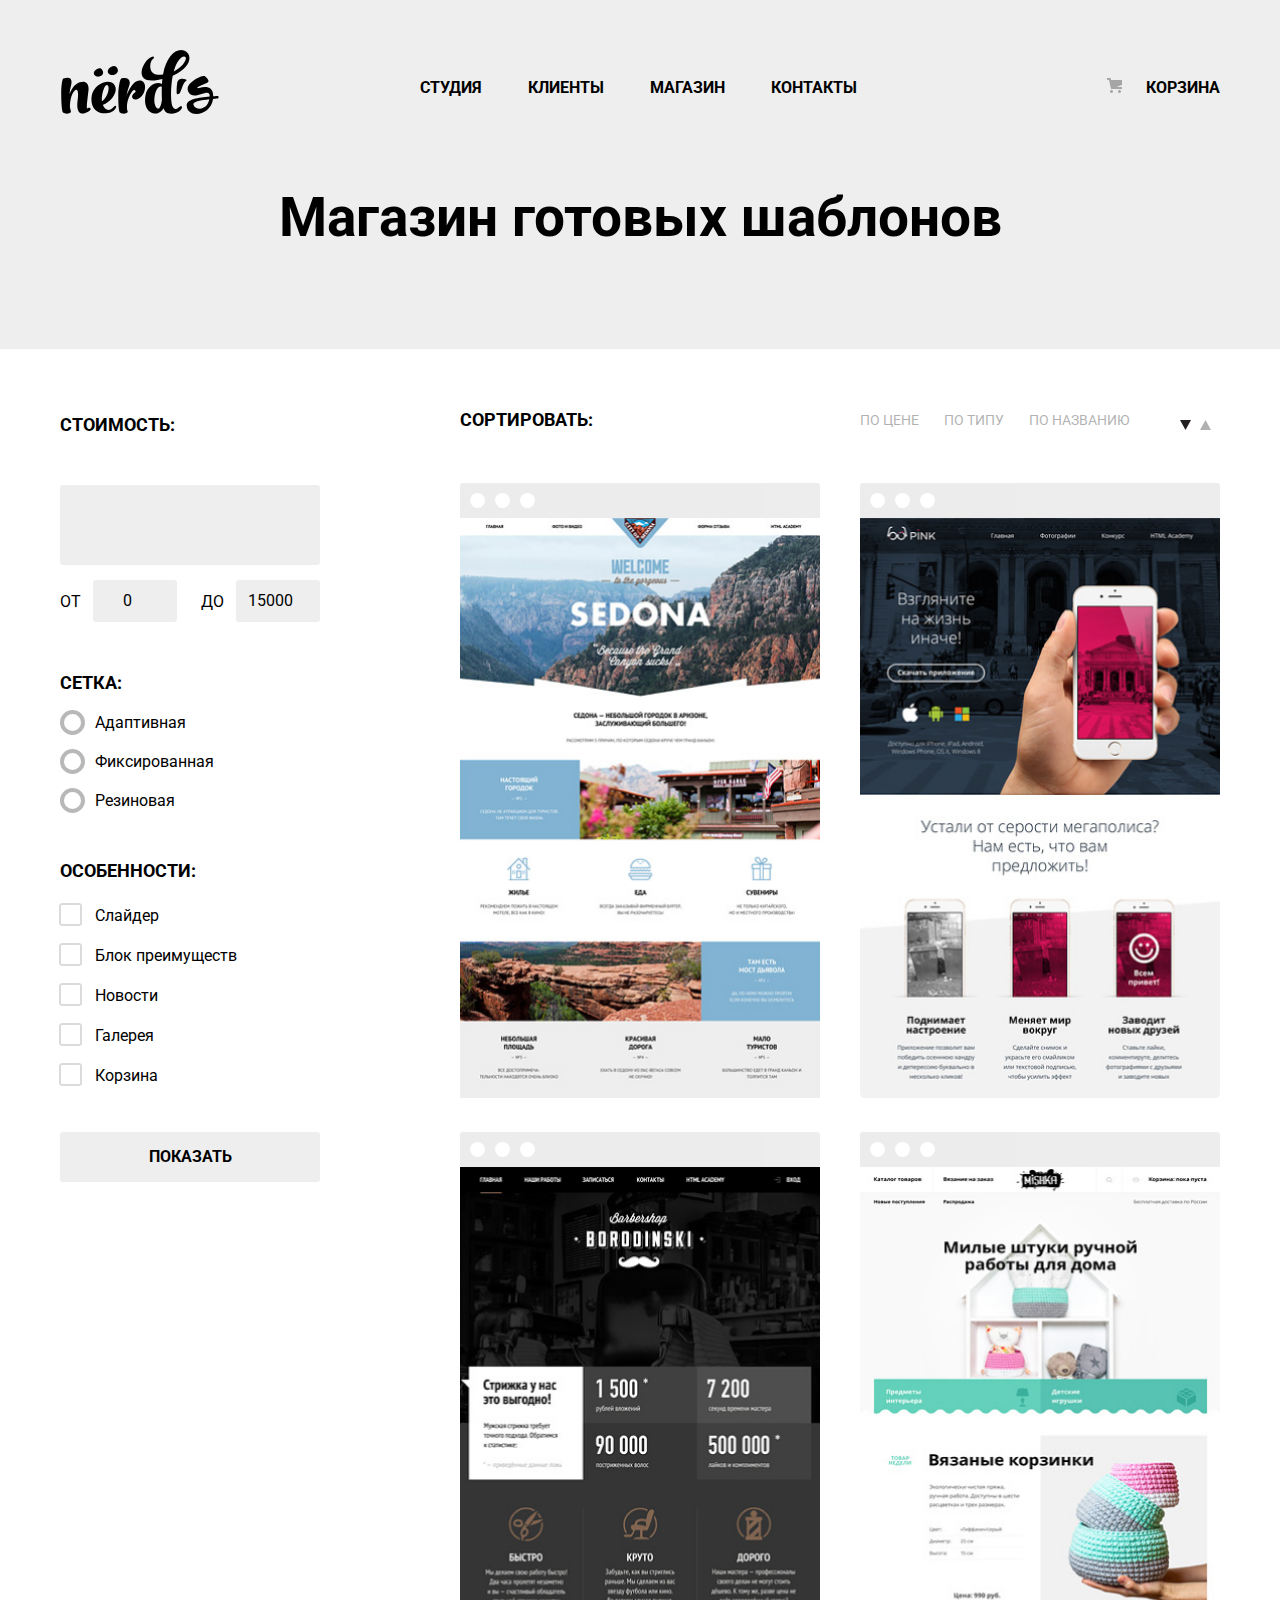
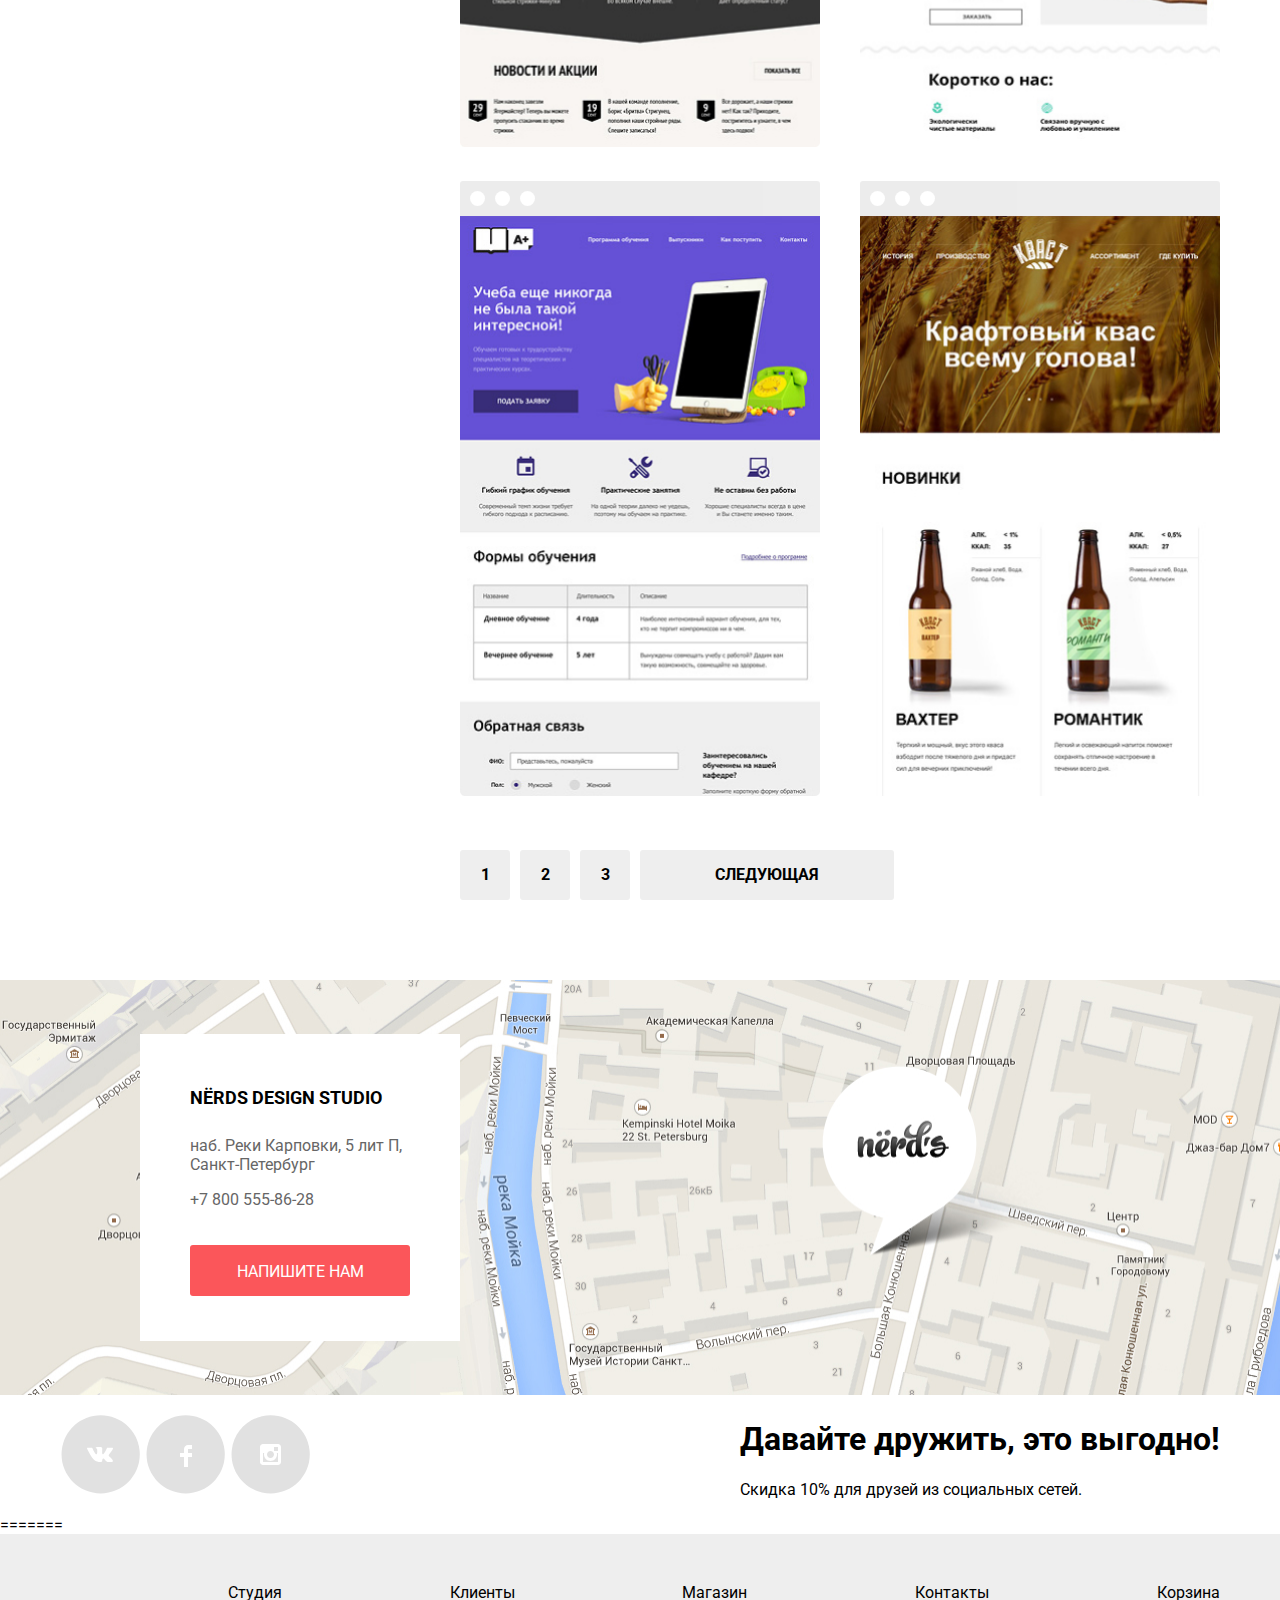
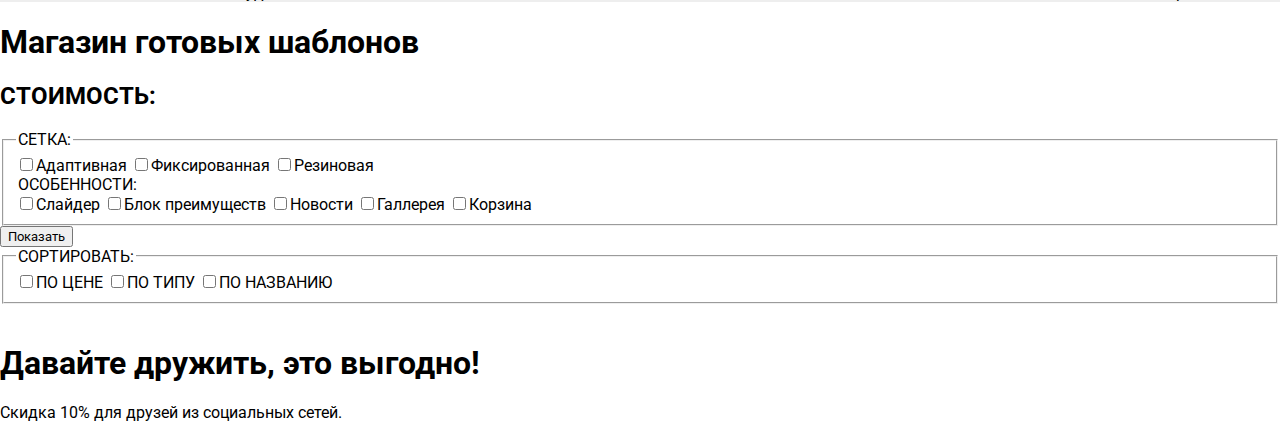
==== catalog.html @ 6c23aca0 "nerds-30" ====
<!DOCTYPE html>
<html>
<head>
	<title>Nёrds Catalog</title>
	<link rel="icon" href="img/favico.svg">
	<link rel="stylesheet" type="text/css" href="css/style.css">
	<link rel="preconnect" href="https://fonts.gstatic.com">
	<link rel="stylesheet" href="https://fonts.googleapis.com/css2?family=Roboto&display=swap">
</head>
<body>
	<!--Header-->
	<div class="container">
		<header class="header">
			<nav class="nav">
				<a href="index.html" class="logo"><img src="img/logo.svg" width="160" height="65" alt="логотип" class="logo"></a>
				<ul class="nav_list">
					<li><a href="index.html" class="nav_link">СТУДИЯ</a></li>
					<li><a href="#" class="nav_link">КЛИЕНТЫ</a></li>
					<li><a href="catalog.html" class="nav_link">МАГАЗИН</a></li>
					<li><a href="#" class="nav_link">КОНТАКТЫ</a></li>
				</ul>
				<div class="nav_cart">
					<img src="img/cart-icon.svg" class="nav_cart_img" width="15" height="15" alt="Корзина">
					<a href="#" class="cart">КОРЗИНА</a>
				</div>
			</nav>
			<div>
				<h1 class="header_title">Магазин готовых шаблонов</h1>
			</div>
		</header>
	</div>

	<!--Price List-->
	<main class="price_list">
		<section class="filter">
			<p class="filter_txt">СТОИМОСТЬ:</p>
			<div class="cost_filter"></div>
			<div class="cost_range">
				<div>
					<label class="cost_num_from">ОТ</label><input class="cost_from_up_to" id="cost_num_from" type="number" value="0">
				</div>
				<div>
					<label class="cost_num_up_to">ДО</label><input class="cost_from_up_to" id="cost_num_up_to" type="number" value="15000"> 
				</div>
			</div>

	<!--Grid-->
			<div class="grid_settings">
				<p class="grid_setting_txt">СЕТКА:</p>
				<ul class="grid_settings_view">
					<li class="grid_settings_li">
						<input class="grid_radio_hidden grid_radio" id="r1" type="radio">
						<label class="grid_radio" for="r1">Адаптивная</label> 
					</li>
					<li class="grid_settings_li">
						<input class="grid_radio_hidden grid_radio" id="r2" type="radio">
						<label class="grid_radio" for="r2">Фиксированная</label> 
					</li>
					<li class="grid_settings_li">
						<input class="grid_radio_hidden grid_radio" id="r3" type="radio">
						<label class="grid_radio" for="r3">Резиновая</label> 
					</li>
				</ul>
			</div>

	<!--Features-->
			<div class="features">
				<p class="features_txt">ОСОБЕННОСТИ:</p>
				<ul class="features_list">
					<li class="features_li">
						<input class="features_checkbox" id="features_checkbox_1" type="checkbox"><label class="features_li_txt" for="features_checkbox_1">Слайдер</label>
					</li>
					<li class="features_li">
						<input class="features_checkbox" id="features_checkbox_2" type="checkbox"><label class="features_li_txt" for="features_checkbox_2">Блок преимуществ</label>
					</li>
					<li class="features_li">
						<input class="features_checkbox" id="features_checkbox_3" type="checkbox"><label class="features_li_txt" for="features_checkbox_3">Новости</label>
					</li>
					<li class="features_li">
						<input class="features_checkbox" id="features_checkbox_4" type="checkbox"><label class="features_li_txt" for="features_checkbox_4">Галерея</label>
					</li>
					<li class="features_li">
						<input class="features_checkbox" id="features_checkbox_5" type="checkbox"><label class="features_li_txt" for="features_checkbox_5">Корзина</label>
					</li>
				</ul>
				<button class="features_btn">ПОКАЗАТЬ</button>
			</div>
		</section>

	<!--Layouts-->
		<div class="layouts">
			<div class="layouts_sorting">
				<p class="layouts_sorting_txt">СОРТИРОВАТЬ:</p>
				<ul class="layouts_options">
					<li class="layouts_sorting_li"><a href="#">ПО ЦЕНЕ</a></li>
					<li class="layouts_sorting_li"><a href="#">ПО ТИПУ</a></li>
					<li class="layouts_sorting_li"><a href="#">ПО НАЗВАНИЮ</a></li>
					<li class="layouts_sorting_arrow arrow_down"><a href="#"></a></li>
					<li class="layouts_sorting_arrow arrow_up"><a href="#"></a></li>
				</ul>
			</div>

			<div class="layouts_list">

				<div class="layout">
					<div class="round">
						<div></div>
						<div></div>
						<div></div>
					</div>
					<img src="img/sedona.jpg" width="360" height="580" alt="Sedona">
					<div class="layout_info">
						<p class="layout_info_name">SEDONA</p>
						<p class="layout_info_desc">Информационный сайт для туристов</p>
						<button class="layout_info_price">9 900 ₽</button>
					</div>
				</div>

				<div class="layout">
					<div class="round">
						<div></div>
						<div></div>
						<div></div>
					</div>
					<img src="img/pink.jpg" width="360" height="580" alt="Pink app">
					<div class="layout_info">
						<p class="layout_info_name">PINK APP</p>
						<p class="layout_info_desc">Продуктовый лендинг приложения для iOS и Android</p>
						<button class="layout_info_price">9 900 ₽</button>
					</div>
				</div> 

				<div class="layout">
					<div class="round">
						<div></div>
						<div></div>
						<div></div>
					</div>
					<img src="img/borodinski.jpg" width="360" height="580" alt="Borodinski barbershop">
					<div class="layout_info">
						<p class="layout_info_name">BORODINSKI</p>
						<p class="layout_info_desc">Сайт салона красоты. Для мужчин, да.</p>
						<button class="layout_info_price">9 900 ₽</button>
					</div>
				</div>

				<div class="layout">
					<div class="round">
						<div></div>
						<div></div>
						<div></div>
					</div>
					<img src="img/mishka.jpg" width="360" height="580" alt="Mishka shop">
					<div class="layout_info">
						<p class="layout_info_name">MISHKA</p>
						<p class="layout_info_desc">Интернет-магазин вязаных игрушек</p>
						<button class="layout_info_price">9 900 ₽</button>
					</div>
				</div>

				<div class="layout">
					<div class="round">
						<div></div>
						<div></div>
						<div></div>
					</div>
					<img src="img/aplus.jpg" width="360" height="580" alt="A-plus courses">
					<div class="layout_info">
						<p class="layout_info_name">A-PLUS</p>
						<p class="layout_info_desc">Лендинг курсов повышения квалификации</p>
						<button class="layout_info_price">9 900 ₽</button>
					</div>
				</div>   

				<div class="layout">
					<div class="round">
						<div></div>
						<div></div>
						<div></div>
					</div>
					<img src="img/kvast.jpg" width="360" height="580" alt="Kvast drinks">
					<div class="layout_info">
						<p class="layout_info_name">КВАСТ</p>
						<p class="layout_info_desc">Промо-сайт производителя крафтового кваса</p>
						<button class="layout_info_price">9 900 ₽</button>
					</div>
				</div>
			</div>

	<!--Layouts Navigation-->
			<div class="layout_nav">
				<a href="#" class="layout_link">1</a>
				<a href="#" class="layout_link">2</a>
				<a href="#" class="layout_link">3</a>
				<a href="#" class="layout_link nav_next">СЛЕДУЮЩАЯ</a>
			</div>
		</div>
	</main>
	<!--Geolocation-->
	<section class="geolocation">
		<div class="geo_main">
			<p class="geo_title">NЁRDS DESIGN STUDIO</p>
			<p class="geo_info">наб. Реки Карповки, 5 лит П, Санкт-Петербург</p>
			<a href="tel:+78005558628" class="geo_contacts">+7 800 555-86-28</a>
			<a href="#" class="geo_btn">НАПИШИТЕ НАМ</a>
		</div>
		<div class="geo_map">
			<img src="img/map.jpg" width="1440" height="415" class="geo-img" alt="191186, Санкт-Петербург, ул. Б. Конюшенная, д. 19/8">
		</div>
	</section>

	<footer class="footer">
		<div>
			<a href="#" class="social"><img src="img/vk.svg" width="81" height="81" alt="ВКонтакте"></a>
			<a href="#" class="social"><img src="img/facebook.svg" width="81" height="81" alt="Facebook"></a>
			<a href="#" class="social"><img src="img/instagram.svg" width="81" height="81" alt="Instagram"></a>
		</div>
		<div class="footer_end">
			<h1 class="footer_slogan">Давайте дружить, это выгодно!</h1>
			<p class="footer_txt">Скидка 10% для друзей из социальных сетей.</p>
		</div>
	</footer>
</body>
</html>
=======
<html lang="ru">
  <head>
    <link rel="stylesheet" type="text/css" href="">
    <meta charset="utf-8">
    <title>HTML Academy: Нёрдс</title>
  </head>
  <body>

    <!--Main Info-->
    <main>
    <!--Header-->
    <header class="header">
      <nav class="nav">
        <img src="https://via.placeholder.com/150x100" alt="" alt="nёrds">
          <a href="">Студия</a>
          <a href="">Клиенты</a>
          <a href="">Магазин</a>
          <a href="">Контакты</a>
          <a href="">Корзина</a>
          </nav>
    </header>
    <h1>Магазин готовых шаблонов</h1>

      <!--Стоимость-->
    <h2>СТОИМОСТЬ:</h2>
      <fieldset>
        <legend>СЕТКА:</legend>
          <input type="checkbox">Адаптивная</input>
          <input type="checkbox">Фиксированная</input>
          <input type="checkbox">Резиновая</input>

        <legend>ОСОБЕННОСТИ:</legend>
          <input type="checkbox">Слайдер</input>
          <input type="checkbox">Блок преимуществ</input>
          <input type="checkbox">Новости</input>
          <input type="checkbox">Галлерея</input>
          <input type="checkbox">Корзина</input>
      </fieldset>
      <button class="button">Показать</button>

      <!--Сортировка-->
      <fieldset>
        <legend>СОРТИРОВАТЬ:</legend>
          <input type="checkbox">ПО ЦЕНЕ</input>
          <input type="checkbox">ПО ТИПУ</input>
          <input type="checkbox">ПО НАЗВАНИЮ</input>
      </fieldset>
        <img src="https://via.placeholder.com/150x100" alt="">
        <img src="https://via.placeholder.com/150x100" alt="">
        <img src="https://via.placeholder.com/150x100" alt="">
        <img src="https://via.placeholder.com/150x100" alt="">
        <img src="https://via.placeholder.com/150x100" alt="">
        <img src="https://via.placeholder.com/150x100" alt="">
    </main>
    
        <!--Подвал-->
      <footer>
        <h1>Давайте дружить, это выгодно!</h1>
        <p>Скидка 10% для друзей из социальных сетей.</p>
       </footer>
  </body>
</html>
---- css/style.css ----
:root {
	--red: #E74246;
	--red-light: #FB565A;
	--red-dark: #D7373B;
	--green: #00BC6C;
	--green-light: #00CA74;
	--green-dark: #00AA62;
	--yellow: #EAB534;
	--yellow-light: #EFC849;
	--yellow-dark: #E5A722;
	--black: #000000;
	--white: #FFFFFF;
	--gray: #E1E1E1;
	--gray-light: #EEEEEE;
	--gray-dark: #666666;
	--gray-darker: #4D4D4D;
}

* {
	font-family: 'Roboto', sans-serif, arial;
}

@font-face {
	src: url(C:\Users\User\Desktop\nerds-30\fonts\roboto.woff);
}

a {
	text-decoration: none;
	color: var(--black);
}
 
body {
	margin: 0 auto;
}

/*Header*/
.container {
	margin: 0 auto;
	max-width: 1440px;
	width: 100%;
	background-color: var(--gray-light)
}

.header {
	padding-top: 49px;
	background-color: var(--gray-light)
}

.nav {
	display: flex;
	justify-content: space-between;
	margin: 0 auto;
	max-width: 1160px;
	width: 100%;
	align-items: center;
}

.nav_list {
	display: flex;
	justify-content: space-between;
	min-width: 437px;
	list-style: none;
	margin: 8px 0 0 -90px;
}

.nav_link {
	font-size: 16px;
	font-weight: bold;
}

.nav_link:hover {
	color: var(--gray-dark)
}

.nav_link:focus {
	color: var(--red)
}

.nav_cart {
	margin-top: 8px;
}

.nav_cart_img {
	padding-right: 20px;
}

.cart {
	font-size: 16px;
	font-weight: bold;
}

.cart:hover {
	color: var(--gray-dark)
}

.cart:focus {
	color: var(--red)
}

/*1st Slider*/

.slider {
	display: flex;
	margin: 0 auto;
	max-width: 1160px;
	width: 100%;
}

.bar {
	width: 18px;
	height: 18px;
	background-color: blue;
}

.slide_1st_slogan {
	font-size: 55px;
	margin: 0;
	margin-top: 75px;
	line-height: 55px;
}

.slide_1st_desc {
	margin-top: 25px;
	font-size: 16px;
	line-height: 24px;
}

.slide_1st_btn {
	display: inline-block;
	font-size: 16px;
	border-radius: 3px;
	color: var(--white);
	background-color: var(--red-light);
	text-align: center;
	margin-top: 20px;
	padding: 15px 54px 17px 54px;
}

.slide_1st_btn:hover {
	background-color: var(--red);
}

.slide_1st_btn:focus {
	background-color: var(--red-dark);
	color: rgba(255, 255, 255, 0.3);
}

/*Offers*/

.offers {
	max-width: 1160px;
	width: 100%;
	margin: 0 auto;
}

.offers_list {
	display: flex;
	max-width: 300px;
	margin-right: 30px;
	margin-top: 80px;
	font-size: 16px;
}

.offers_li {
	margin-right: 100px;
}

.offers_li_p {
	line-height: 24px;
	width: 250px;
}

.offers_btn {
	display: block;
	color: var(--white);
	border: none;
	border-radius: 3px;
	text-align: center;
	max-width: 160px;
	margin-top: 28px;
	padding: 17px 0 13px 0;
}

.web_btn {
	background-color: var(--red-light);
}

.apps_btn {
	background-color: var(--green-light);
}

.presentation_btn {
	background-color: var(--yellow-light);
}

.web_btn:hover {
	background-color: var(--red);
}

.apps_btn:hover {
	background-color: var(--green);
}

.presentation_btn:hover {
	background-color: var(--yellow);
}

.web_btn:focus {
	background-color: var(--red-dark);
	color: rgba(255, 255, 255, 0.3);
}

.apps_btn:focus {
	background-color: var(--green-dark);
	color: rgb(255, 255, 255, 0.3);
}

.presentation_btn:focus {
	background-color: var(--yellow-dark);
	color: rgb(255, 255, 255, 0.3);
}

/*Advantages*/

.about {
	display: flex;
	max-width: 1160px;
	width: 100%;
	margin: 0 auto;
	border-top: solid var(--gray-light) 2px;
	margin-top: 64px; 
	padding-top: 40px;
}

.about_main {
	max-width: 660px;
}

.about_slogan {
	margin-top: 45px;
	font-size: 45px;
	line-height: 45px;
}

.about_desc {
	font-size: 16px;
	line-height: 24px;
}

.about_orders {
	margin-top: 40px;
	font-size: 16px;
	font-weight: bold;
}

.orders_li {
	list-style: none;
	position: relative;
	font-size: 16px;
	margin-top: 30px;
}

.orders_li:before {
	position: absolute;
	background: var(--red-light);
	content: '';
	width: 25px;
	height: 2px;
	top: 8px;
	left: -30px;
}

.about_advantages {
	display: flex;
	align-items: center;
	justify-content: center;
	flex-direction: column;
	margin-left: 149px;
}

.about_advantages_img {
	padding-top: 15px;
	padding-bottom: 20px;
}

.about_advantages_slogan {
	font-size: 18px;
	font-weight: bold;
}

.about_advantages_list {
	display: flex;
	list-style: none;
}

.about_advantages_li {  
}

.about_advantages_numb {
	margin: 0;
	font-size: 45px;
	font-weight: bold;
}

.about_advantages_percent {
	font-size: 26px;
}

.about_advantages_txt {
	font-size: 16px;
}

.partners {
	max-width: 1160px;
	width: 100%;
	margin: 0 auto;
	margin-top: 35px;
	border-top: solid var(--gray-light) 2px;
	border-bottom: solid var(--gray-light) 2px;
}

.partners_main {
	display: flex;
	align-items: center;
	justify-content: center;
	padding-top: 46px;
	padding-bottom: 40px; 
}

.partners_link {
	padding-left: 50px; 
	padding-right: 60px;
	opacity: 0.2;
}

.partners_link:hover {
	opacity: 1;
}

.partners_link:focus {
	opacity: 0.1;
}

/*Geolocation*/
.geolocation {
	max-width: 1440px;
	width: 100%;
	margin: 0 auto;
	margin-top: 80px;
}

.geo_main {
	display: flex;
	flex-direction: column;
	position: absolute;
	max-width: 220px;
	background-color: var(--white);
	padding: 35px 50px 45px 50px;
	margin-top: 54px;
	margin-left: 140px;
	z-index: 1;
}

.geo_title {
	font-size: 18px;
	font-weight: bold;
}

.geo_info {
	margin-top: 10px;
	font-size: 16px;
	color: var(--gray-dark);
}

.geo_contacts {
	font-size: 16px;
	color: var(--gray-dark);
}

.geo_btn {
	text-align: center;
	font-size: 16px;
	color: #FFFFFF;
	background-color: var(--red-light);
	border-radius: 3px;
	margin-top: 36px;
	padding-top: 17px;
	padding-bottom: 15px;
}

.geo_btn:hover {
	background-color: var(--red);
}

.geo_btn:focus {
	background-color: var(--red-dark);
	color: rgb(255, 255, 255, 0.3);
}


.footer {
	display: flex;
	align-items: center;
	justify-content: space-between;
	max-width: 1160px;
	width: 100%;
	margin: 0 auto;
}

/*CATALOG*/

/*Header*/
.header_title {
	font-size: 55px;
	text-align: center;
	padding-top: 30px;
	padding-bottom: 100px;
}

/*Price List*/
.price_list {
	display: flex;
	justify-content: space-between;
	margin: 0 auto;
	margin-top: 30px;
	max-width: 1160px;
	width: 100%;
}

/*Price List Filter*/
.filter {
	margin-top: 10px;
}

.filter_txt {
	font-size: 18px;
	font-weight: bold;
}

.cost_filter {
	margin-top: 50px;
	width: 260px;
	height: 80px;
	border-radius: 3px; 
	background-color: var(--gray-light)
}

.cost_range {
	display: flex;
	justify-content: space-between;
	align-items: center;
	margin-top: 15px;
}

.cost_num_from,
.cost_num_up_to {
	font-size: 16px;
}

.cost_from_up_to {
	font-size: 16px;
	width: 80px;
	height: 40px;
	margin-left: 12px;
	text-align: center;
	outline: none;
	border: none;
	border-radius: 3px;
	background: var(--gray-light);
}

/*Grid*/

.grid_settings {
	margin-top: 50px;
}

.grid_setting_txt {
	font-size: 18px;
	font-weight: bold;
}

.grid_settings_li {
	display: flex;
	align-items: center;
	position: relative;
	margin-top: 20px;
}

.grid_settings_li label {
	display: block;
	position: relative;
	margin-left: -5px;
}

.grid_radio_hidden {
	position: absolute;
	visibility: hidden;
}

.grid_radio {
	font-size: 16px;
}

.grid_radio + label:before {
	position: absolute;
	box-sizing: border-box;
	top: -3px;
	left: -35px;
	width: 25px;
	height: 25px;
	border: 4px solid var(--gray-darker);
	border-radius: 50%;
	opacity: 0.4;
	content: "";
}

.grid_radio:hover + label:before {
	opacity: 1;
}

.grid_radio:checked + label:after {
	position: absolute;
	top: 4px;
	left: -27px;
	width: 9px;
	height: 9px;
	background-color: var(--gray-darker);
	border-radius: 50%;
	opacity: 0.5;
	content: "";
}

.grid_radio:hover:checked + label:after {
	opacity: 1;
}

/*Features*/

.features {
	margin-top: 50px;
}

.features_txt {
	margin-top: 15px;
	font-size: 18px;
	font-weight: bold;
}

.features_list {
	margin-top: 30px; 
}

.features_li {
	display: flex;
	align-items: center;
	margin-top: 20px;
	color: var(--black);
}
   
.features_li label {
	display: block;
	position: relative;
	top: -5px;
	margin-left: -5px; 
	line-height: 20px;
}

.features_checkbox {
	position: absolute;
	visibility: hidden;
}

.features_checkbox + label:before {
	position: absolute;
	top: -3px;
	left: -36px;
	width: 50px;
	height: 50px;
	background-image: url("../img/checkbox-off.svg");
	background-repeat: no-repeat;
	opacity: 0.5;
	content: "";
}

.features_checkbox:hover + label:before {
	opacity: 1;
}
  
.features_checkbox:checked + label:before {
    background-image: url("../img/checkbox-on.svg");
}

.features_checkbox:checked + label:after {
	position: absolute;
	top: -2px;
	left: -32px;
	width: 30px;
	height: 30px;
	background-image: url("../img/check-mark.svg");
	background-repeat: no-repeat;
	background-position: 0 0;
	opacity: 0.4;
	content: "";
}

.features_checkbox:hover + label:after {
	opacity: 1;
}

.features_checkbox:cheked + label:after {
	opacity: 1;
}

.features_li_txt {
	font-size: 16px;
}

.features_btn {
	font-size: 16px;
	font-weight: bold;
	width: 260px;
	height: 50px;
	margin-top: 25px;
	border: none;
	border-radius: 3px;
	background: var(--gray-light);
}

.features_btn:hover {
	background: #DFDFDF;
}

.features_btn:focus {
	font-weight: 500;
	background: #D5D5D5;
	color: rgba(0, 0, 0, 0.3);
}

/*Sorting Settings*/

.layouts_sorting {
	display: flex;
	justify-content: space-between;
	margin-top: 1px;
}

.layouts_sorting_txt {
	font-weight: bold;
	font-size: 18px;
	line-height: 30px;
}

.layouts_options {
	display: flex;
	align-items: center;
	width: 360px;
}

.layouts_sorting_li {
	display: block;
	font-size: 14px;
	line-height: 18px;
	margin-left: 25px;
	color: var(--black);
	opacity: 0.3;
}

.layouts_sorting_li:first-child {
	margin-left: 0;
}

.layouts_sorting_li:hover {
	opacity: 0.6;
}

.layouts_sorting_li:focus {
	opacity: 1;
	color: var(--black);
}

.arrow_down {
	display: block;
	position: relative;
	margin-left: 50px;
   
}

.arrow_down a:after {
	position: absolute;
	width: 20px;
	height: 20px;
	content: '';
	background: url('../img/arrow_down.svg') no-repeat;

}

.arrow_up {
	display: block;
	position: relative;
	margin-left: 20px;
}

.arrow_up a:after {
	position: absolute;
	width: 20px;
	height: 20px;
	opacity: 0.3;
	content: '';
	background: url('../img/arrow_up.svg') no-repeat;
}

.arrow_up:hover {
	color: var(--black)
}

/*Layouts*/

.layouts {
	width: 760px;
}

.layouts_list {
	display: flex;
	justify-content: space-between;
	flex-wrap: wrap;
	width: 100%;
	margin-top: 30px;
}

.layout {
	position: relative;
	max-width: 360px;
	max-height: 620px;   
	margin-bottom: 30px;
	overflow: hidden;
}

.layout:hover {
	filter: drop-shadow( 0 5px 10px rgba(0, 0, 0, 0.25));
}

.round {
	display: flex;
	align-items: center;
	width: 100%;
	height: 35px;
	border-radius: 3px 3px 0 0;
	background: var(--gray-darker);
	opacity: 0.1;
}

.round div {
	background: var(--white);
	width: 15px;
	height: 15px;
	margin-left: 10px;
	border-radius: 10px;
}

.layout:hover .round {
	opacity: 1;
}

.layout_info {
	position: absolute;
	width: 100%;
	min-height: 230px;
	border-radius: 0 0 3px 3px;
	background: var(--gray-light);
	bottom: -40%;
	display: flex;
	flex-direction: column;
	align-items: center;
	justify-content: center;
}

.layout:hover .layout_info{
	bottom: 0px;
}

.layout_info_name {
	font-size: 18px;
	font-weight: bold;
	text-align: center; 
}

.layout_info_name:hover {
	color: var(--red-light)
}

.layout_info_desc {
	margin-top: 20px; 
	padding: 0 50px 0 50px;
	text-align: center;
	margin: 0 auto;
	line-height: 18px;
	color: var(--gray-dark);
}

.layout_info_price {
	font-size: 16px;
	margin-top: 30px;
	width: 220px;
	height: 50px;
	border: none;
	border-radius: 3px;
	cursor: pointer;
	color: var(--white);
	background: var(--red);
}

.layout_info_price:hover {
	background: #E74246;
}

.layout_info_price:focus {
	background: #D7373B;
	color: rgba(255, 255, 255, 0.3);
}

/*Layouts Navigation*/

.layout_nav {
	display: flex;
	margin-top: 20px;
}

.layout_link {
	display: flex;
	justify-content: center;
	align-items: center;
	font-size: 16px;
	font-weight: bold;
	margin-right: 10px;
	min-width: 50px;
	min-height: 50px;
	border-radius: 3px;
	background: var(--gray-light);
}

.layout_link:hover {
	background: #DFDFDF;
}

.layout_link:focus {
	background: #D5D5D5;
	color: rgba(0, 0, 0, 0.3);
}

.nav_next {
	padding-left: 75px;
	padding-right: 75px; 
}
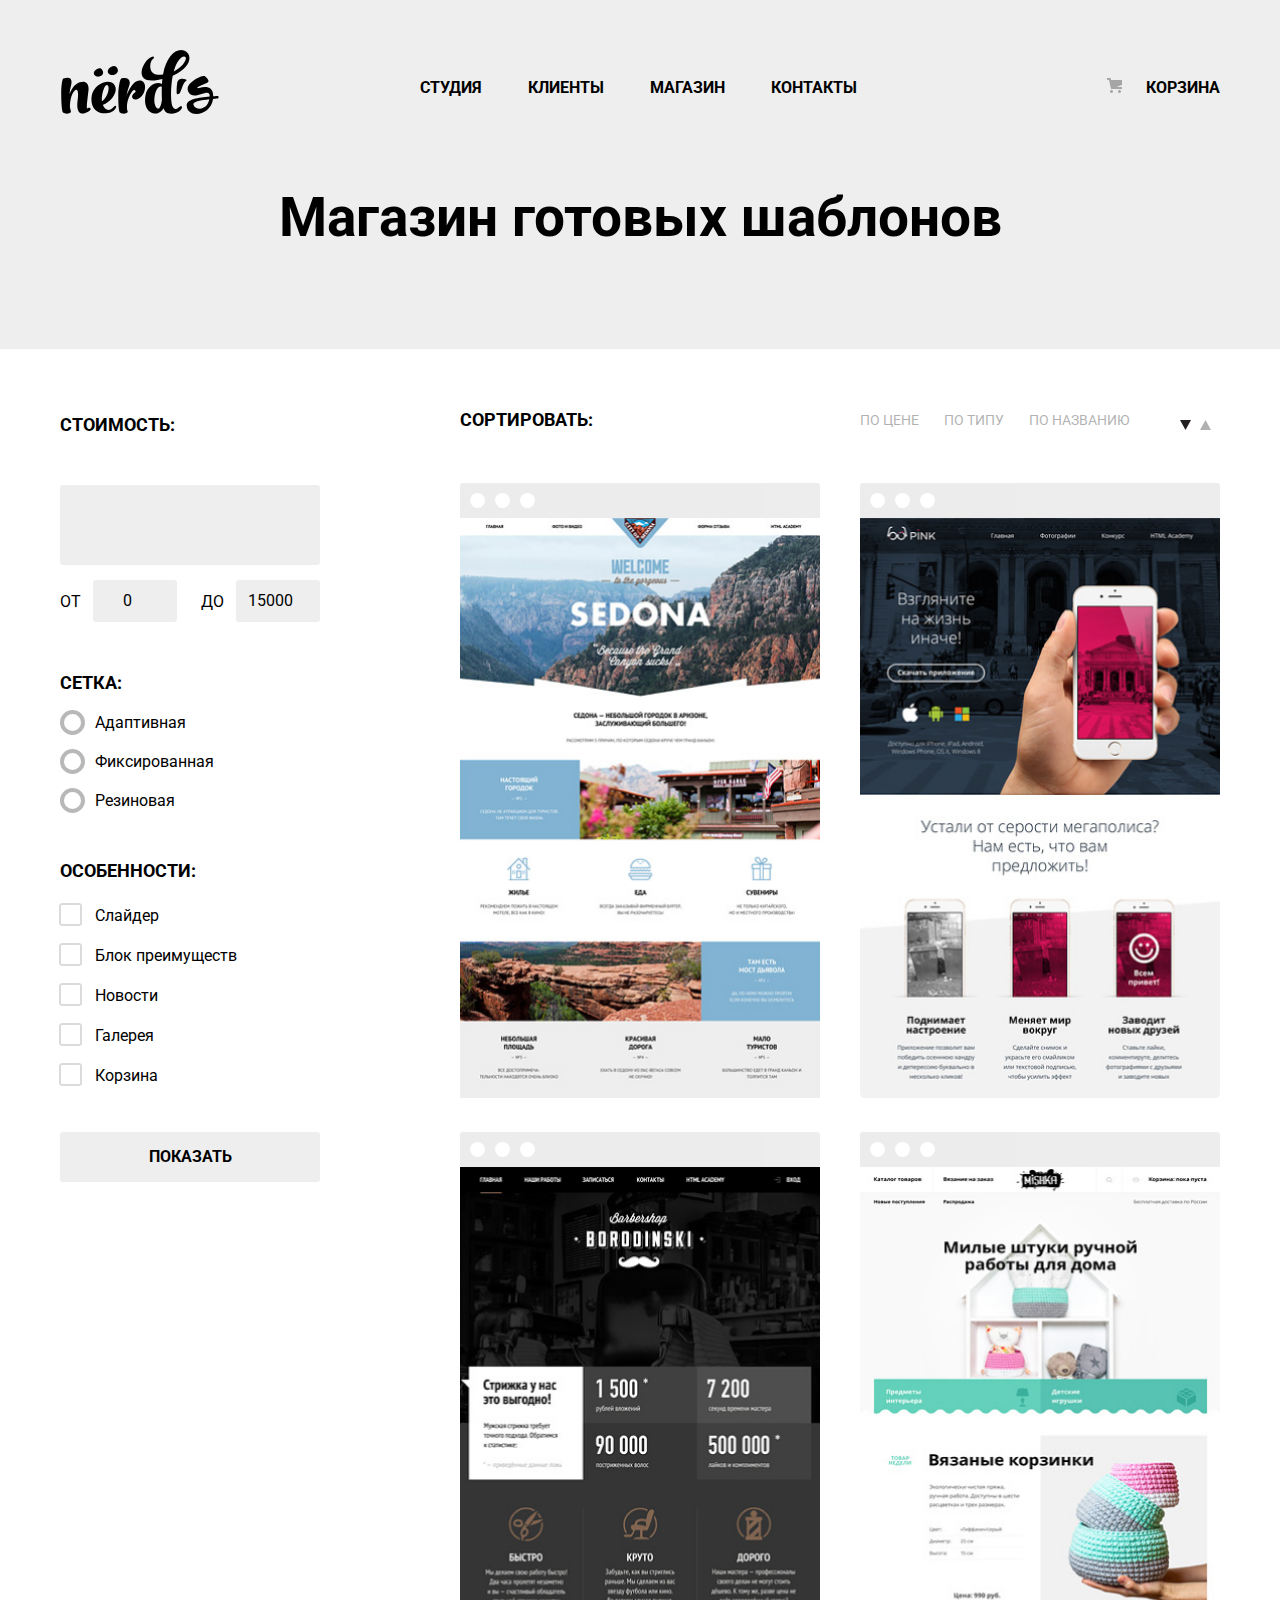
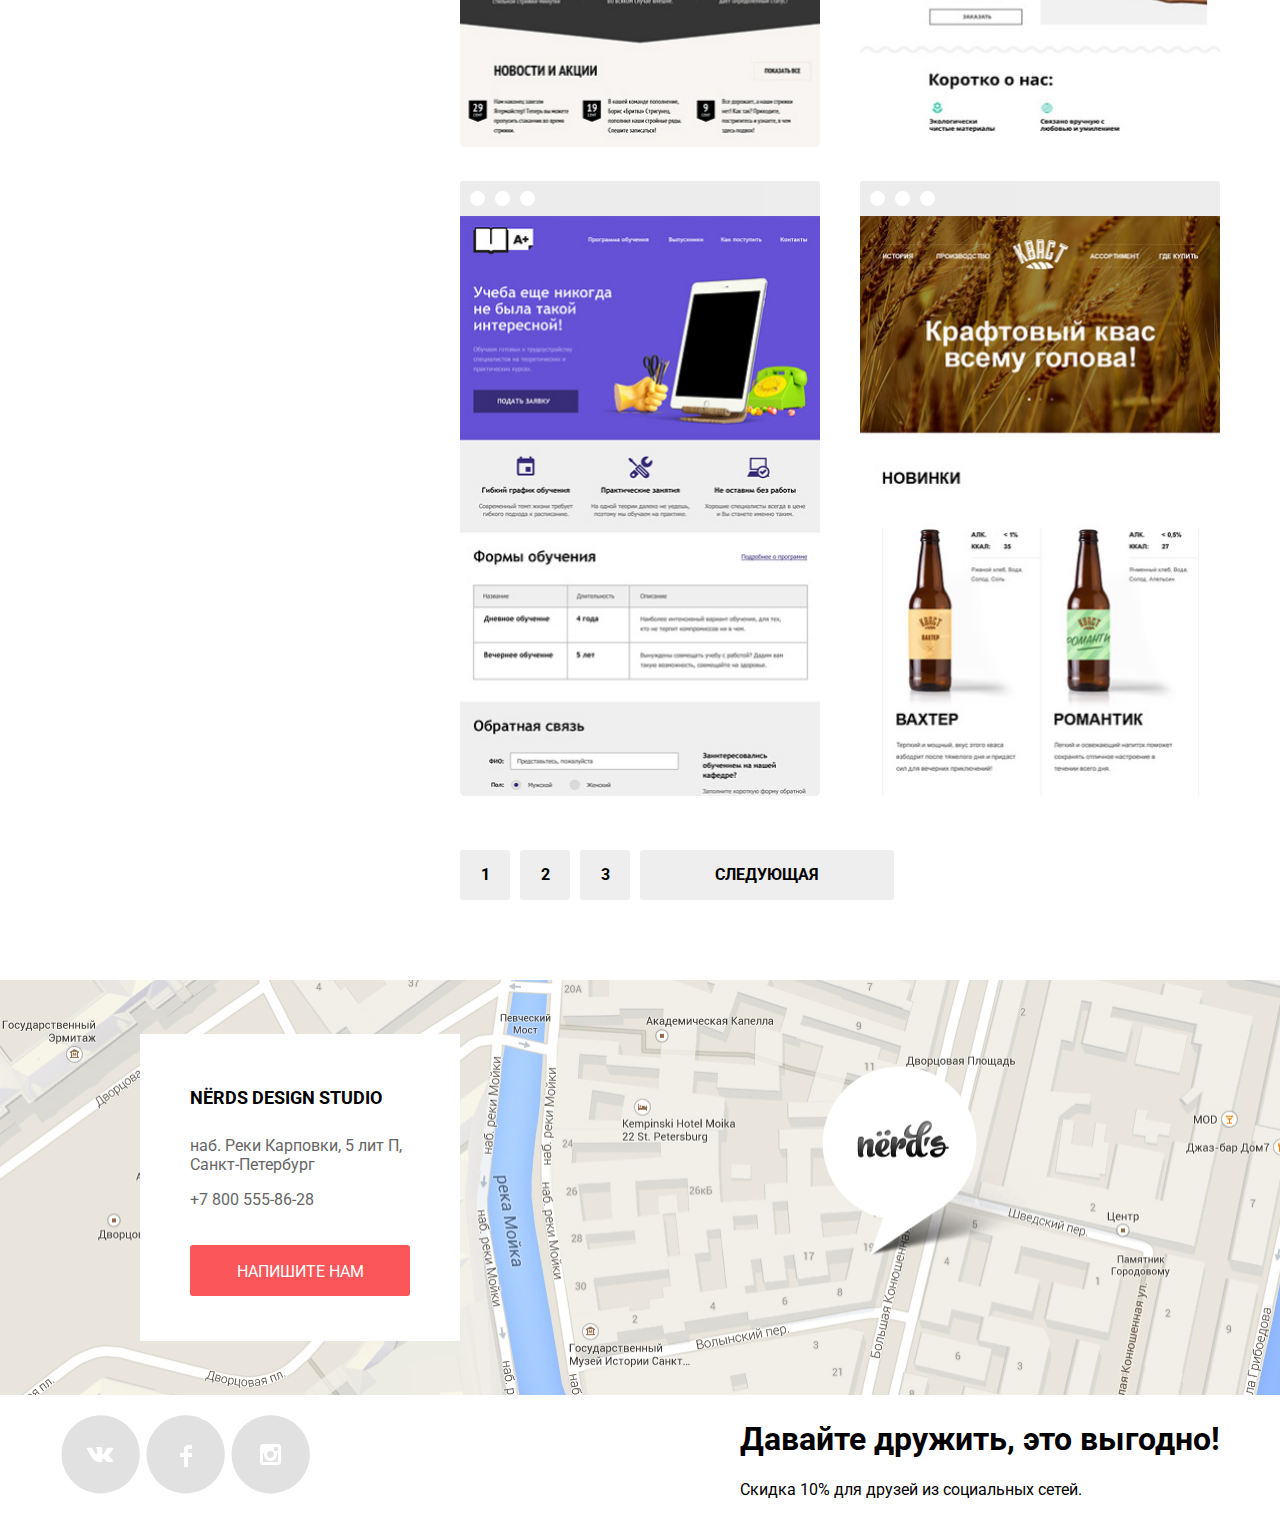
==== commit 1b1214de: "Update catalog.html" ====
--- a/catalog.html
+++ b/catalog.html
@@ -222,66 +222,3 @@
 	</footer>
 </body>
 </html>
-=======
-<html lang="ru">
-  <head>
-    <link rel="stylesheet" type="text/css" href="">
-    <meta charset="utf-8">
-    <title>HTML Academy: Нёрдс</title>
-  </head>
-  <body>
-
-    <!--Main Info-->
-    <main>
-    <!--Header-->
-    <header class="header">
-      <nav class="nav">
-        <img src="https://via.placeholder.com/150x100" alt="" alt="nёrds">
-          <a href="">Студия</a>
-          <a href="">Клиенты</a>
-          <a href="">Магазин</a>
-          <a href="">Контакты</a>
-          <a href="">Корзина</a>
-          </nav>
-    </header>
-    <h1>Магазин готовых шаблонов</h1>
-
-      <!--Стоимость-->
-    <h2>СТОИМОСТЬ:</h2>
-      <fieldset>
-        <legend>СЕТКА:</legend>
-          <input type="checkbox">Адаптивная</input>
-          <input type="checkbox">Фиксированная</input>
-          <input type="checkbox">Резиновая</input>
-
-        <legend>ОСОБЕННОСТИ:</legend>
-          <input type="checkbox">Слайдер</input>
-          <input type="checkbox">Блок преимуществ</input>
-          <input type="checkbox">Новости</input>
-          <input type="checkbox">Галлерея</input>
-          <input type="checkbox">Корзина</input>
-      </fieldset>
-      <button class="button">Показать</button>
-
-      <!--Сортировка-->
-      <fieldset>
-        <legend>СОРТИРОВАТЬ:</legend>
-          <input type="checkbox">ПО ЦЕНЕ</input>
-          <input type="checkbox">ПО ТИПУ</input>
-          <input type="checkbox">ПО НАЗВАНИЮ</input>
-      </fieldset>
-        <img src="https://via.placeholder.com/150x100" alt="">
-        <img src="https://via.placeholder.com/150x100" alt="">
-        <img src="https://via.placeholder.com/150x100" alt="">
-        <img src="https://via.placeholder.com/150x100" alt="">
-        <img src="https://via.placeholder.com/150x100" alt="">
-        <img src="https://via.placeholder.com/150x100" alt="">
-    </main>
-    
-        <!--Подвал-->
-      <footer>
-        <h1>Давайте дружить, это выгодно!</h1>
-        <p>Скидка 10% для друзей из социальных сетей.</p>
-       </footer>
-  </body>
-</html>
